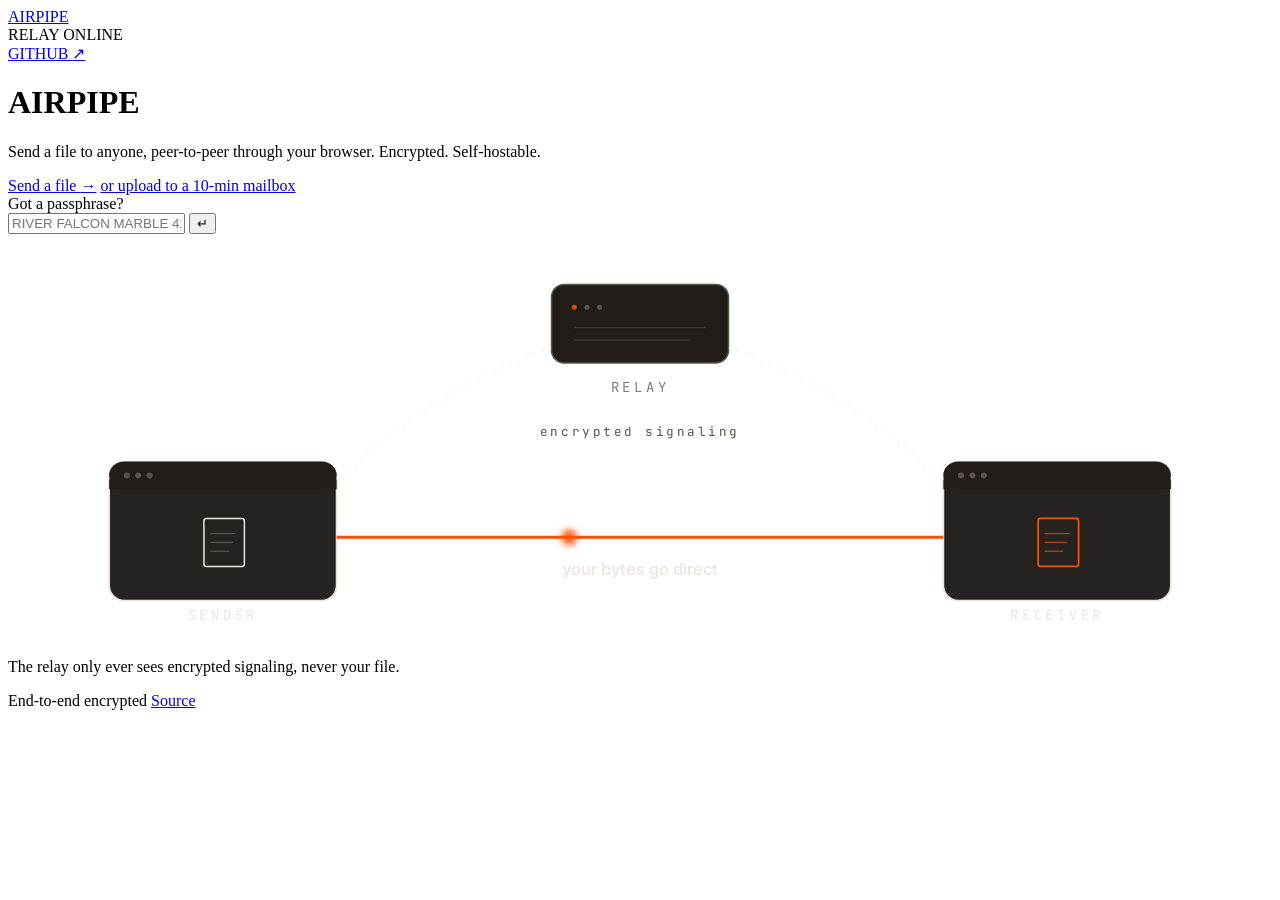
==== cmd/relay/static/index.html @ 1ba38258 "Landing: remove self-host section; compose: add local build Co-Authored-By: Claude Sonnet 4.6 <norep" ====
<!DOCTYPE html>
<html lang="en">
<head>
<meta charset="UTF-8">
<meta name="viewport" content="width=device-width,initial-scale=1">
<title>AirPipe · encrypted file transfer, peer-to-peer</title>
<meta name="description" content="Send a file to anyone, peer-to-peer through your browser. Encrypted. Self-hostable.">
<meta property="og:title" content="AirPipe">
<meta property="og:description" content="Send a file to anyone, peer-to-peer through your browser. Encrypted. Self-hostable.">
<meta property="og:url" content="https://airpipe.sanyamgarg.com">
<meta property="og:type" content="website">
<link rel="icon" type="image/svg+xml" href="/static/favicon.svg?v=20260510a">
<link rel="preconnect" href="https://fonts.googleapis.com">
<link rel="preconnect" href="https://fonts.gstatic.com" crossorigin>
<link href="https://fonts.googleapis.com/css2?family=Inter:wght@400;500;600;700&family=JetBrains+Mono:wght@400;500;600;700&display=swap" rel="stylesheet">
<link rel="stylesheet" href="/static/style.css?v=20260511b">
</head>
<body class="landing-body">

<header class="top-strip">
  <div class="strip-cell brand"><a href="/">AIRPIPE</a></div>
  <div class="strip-cell spacer"></div>
  <div class="strip-cell status live"><span class="dot"></span>RELAY ONLINE</div>
  <a href="https://github.com/Sanyam-G/Airpipe" target="_blank" rel="noopener" class="strip-cell port-btn">GITHUB <span class="arrow">↗</span></a>
</header>

<main class="hero-clean">
  <div class="hero-text">
    <h1 class="hero-mark">AIRPIPE</h1>
    <p class="hero-line">Send a file to anyone, peer-to-peer through your browser. Encrypted. Self-hostable.</p>

    <div class="hero-cta">
      <a href="/live" class="cta cta-primary">Send a file <span class="arrow">→</span></a>
      <a href="/send" class="cta-link">or upload to a 10-min mailbox</a>
    </div>

    <div class="hero-receive">
      <label for="phrase-input">Got a passphrase?</label>
      <div class="hero-phrase">
        <input type="text" id="phrase-input" class="phrase-input" placeholder="RIVER FALCON MARBLE 42" autocomplete="off" spellcheck="false">
        <button class="phrase-go" onclick="submitPhrase()">↵</button>
      </div>
      <div id="phrase-error" class="phrase-error"></div>
    </div>
  </div>

  <div class="hero-diagram">
    <svg viewBox="0 0 1000 320" xmlns="http://www.w3.org/2000/svg" preserveAspectRatio="xMidYMid meet" aria-label="Two devices connected directly. The relay sits above and only sees encrypted signaling.">
      <defs>
        <filter id="softglow" x="-50%" y="-50%" width="200%" height="200%">
          <feGaussianBlur stdDeviation="3"/>
        </filter>
      </defs>

      <!-- relay node, small, top-center -->
      <g class="d-relay">
        <rect x="430" y="40" width="140" height="62" rx="10" fill="#221d19" stroke="#5A534A" stroke-width="1.2"/>
        <circle cx="448" cy="58" r="2" fill="#FF4F00" opacity="0.85"/>
        <circle cx="458" cy="58" r="2" fill="#5A534A"/>
        <circle cx="468" cy="58" r="2" fill="#5A534A"/>
        <line x1="448" y1="74" x2="552" y2="74" stroke="#5A534A" stroke-width="1" opacity="0.5"/>
        <line x1="448" y1="84" x2="540" y2="84" stroke="#5A534A" stroke-width="1" opacity="0.5"/>
        <text x="500" y="125" text-anchor="middle" font-family="JetBrains Mono, monospace" font-size="11" fill="#847C71" letter-spacing="3">RELAY</text>
      </g>

      <!-- signaling lines (dotted, from device tops curving up to relay corners) -->
      <path d="M 260 200 Q 320 130 430 90" fill="none" stroke="#ECE6DC" stroke-width="1.2" stroke-dasharray="3 4" opacity="0.4"/>
      <path d="M 740 200 Q 680 130 570 90" fill="none" stroke="#ECE6DC" stroke-width="1.2" stroke-dasharray="3 4" opacity="0.4"/>

      <!-- subtle "encrypted signaling" label above direct line -->
      <text x="500" y="160" text-anchor="middle" font-family="JetBrains Mono, monospace" font-size="10" fill="#5A534A" letter-spacing="2">encrypted signaling</text>

      <!-- left device card (sender) -->
      <g class="d-device">
        <rect x="80" y="180" width="180" height="110" rx="12" fill="#1B1714" stroke="#ECE6DC" stroke-width="1.4" opacity="0.95"/>
        <rect x="80" y="180" width="180" height="22" rx="12" fill="#221d19" stroke="none"/>
        <rect x="80" y="194" width="180" height="8" fill="#221d19" stroke="none"/>
        <circle cx="94" cy="191" r="2.4" fill="#5A534A"/>
        <circle cx="103" cy="191" r="2.4" fill="#5A534A"/>
        <circle cx="112" cy="191" r="2.4" fill="#5A534A"/>
        <!-- file icon centered -->
        <rect x="155" y="225" width="32" height="38" rx="2" fill="none" stroke="#ECE6DC" stroke-width="1.2"/>
        <line x1="160" y1="237" x2="180" y2="237" stroke="#5A534A" stroke-width="1"/>
        <line x1="160" y1="244" x2="178" y2="244" stroke="#5A534A" stroke-width="1"/>
        <line x1="160" y1="251" x2="175" y2="251" stroke="#5A534A" stroke-width="1"/>
        <text x="170" y="305" text-anchor="middle" font-family="JetBrains Mono, monospace" font-size="11" fill="#ECE6DC" letter-spacing="3">SENDER</text>
      </g>

      <!-- right device card (receiver) -->
      <g class="d-device">
        <rect x="740" y="180" width="180" height="110" rx="12" fill="#1B1714" stroke="#ECE6DC" stroke-width="1.4" opacity="0.95"/>
        <rect x="740" y="180" width="180" height="22" rx="12" fill="#221d19" stroke="none"/>
        <rect x="740" y="194" width="180" height="8" fill="#221d19" stroke="none"/>
        <circle cx="754" cy="191" r="2.4" fill="#5A534A"/>
        <circle cx="763" cy="191" r="2.4" fill="#5A534A"/>
        <circle cx="772" cy="191" r="2.4" fill="#5A534A"/>
        <!-- received file (orange, just arrived) -->
        <rect x="815" y="225" width="32" height="38" rx="2" fill="none" stroke="#FF4F00" stroke-width="1.4"/>
        <line x1="820" y1="237" x2="840" y2="237" stroke="#FF4F00" stroke-width="1" opacity="0.7"/>
        <line x1="820" y1="244" x2="838" y2="244" stroke="#FF4F00" stroke-width="1" opacity="0.7"/>
        <line x1="820" y1="251" x2="835" y2="251" stroke="#FF4F00" stroke-width="1" opacity="0.7"/>
        <text x="830" y="305" text-anchor="middle" font-family="JetBrains Mono, monospace" font-size="11" fill="#ECE6DC" letter-spacing="3">RECEIVER</text>
      </g>

      <!-- direct line: solid orange between devices -->
      <line x1="260" y1="240" x2="740" y2="240" stroke="#FF4F00" stroke-width="2.4"/>

      <!-- single moving dot along the direct line, slow -->
      <circle cx="260" cy="240" r="6" fill="#FF4F00" filter="url(#softglow)">
        <animate attributeName="cx" values="260;740;260" keyTimes="0;0.5;1" dur="6s" repeatCount="indefinite"/>
        <animate attributeName="opacity" values="0;1;1;1;0" keyTimes="0;0.05;0.5;0.95;1" dur="6s" repeatCount="indefinite"/>
      </circle>

      <!-- label below direct line -->
      <text x="500" y="270" text-anchor="middle" font-family="Inter, sans-serif" font-size="13" fill="#ECE6DC" font-weight="500">your bytes go direct</text>
    </svg>
    <p class="how-line">The relay only ever sees encrypted signaling, never your file.</p>
  </div>
</main>

<footer class="bottom-strip">
  <span class="strip-cell">End-to-end encrypted</span>
  <span class="spacer"></span>
  <span class="strip-cell"><a href="https://github.com/Sanyam-G/Airpipe" target="_blank" rel="noopener">Source</a></span>
</footer>

<script>
function $(id){return document.getElementById(id)}
function normalize(p){return p.toUpperCase().trim().replace(/\s+/g,' ')}
async function sha256(s){
  const data=new TextEncoder().encode(s);
  const hash=await crypto.subtle.digest('SHA-256',data);
  return new Uint8Array(hash);
}
function hexEncode(bytes){return Array.from(bytes).map(b=>b.toString(16).padStart(2,'0')).join('')}
function b64urlEncode(bytes){
  let bin='';for(let i=0;i<bytes.length;i++)bin+=String.fromCharCode(bytes[i]);
  return btoa(bin).replace(/\+/g,'-').replace(/\//g,'_').replace(/=+$/,'');
}
async function submitPhrase(){
  const errEl=$('phrase-error');errEl.textContent='';
  const phrase=normalize($('phrase-input').value);
  if(!phrase||phrase.length<5){errEl.textContent='enter the passphrase';return}
  const t=await sha256('airpipe:token:'+phrase);
  const k=await sha256('airpipe:key:'+phrase);
  location.href='/d/'+hexEncode(t.slice(0,8))+'#'+b64urlEncode(k);
}
$('phrase-input').addEventListener('keydown',(e)=>{if(e.key==='Enter')submitPhrase()});

function copyCode(el){
  const text=el.querySelector('code').textContent.trim();
  navigator.clipboard.writeText(text);
  const tag=el.querySelector('.copy-tag');
  if(tag){const orig=tag.textContent;tag.textContent='ok';setTimeout(()=>tag.textContent=orig,1100)}
}
</script>
</body>
</html>
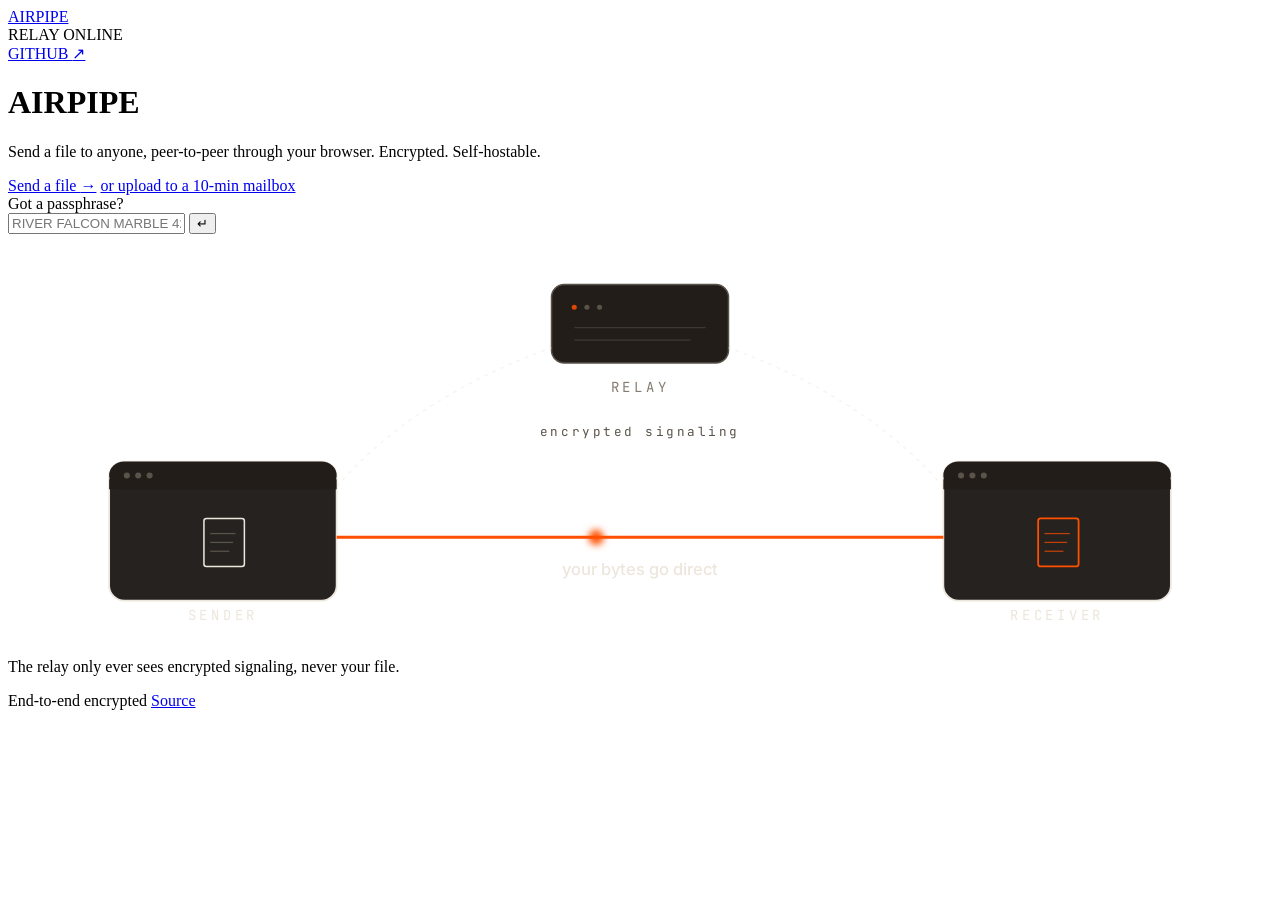
==== commit be8f5a59: "Rebrand: replace all Sanyam references with whaeuser fork identity Module path, CORS defaults, Docke" ====
--- a/cmd/relay/static/index.html
+++ b/cmd/relay/static/index.html
@@ -7,7 +7,7 @@
 <meta name="description" content="Send a file to anyone, peer-to-peer through your browser. Encrypted. Self-hostable.">
 <meta property="og:title" content="AirPipe">
 <meta property="og:description" content="Send a file to anyone, peer-to-peer through your browser. Encrypted. Self-hostable.">
-<meta property="og:url" content="https://airpipe.sanyamgarg.com">
+<meta property="og:url" content="https://pipe.nurdaheim.net">
 <meta property="og:type" content="website">
 <link rel="icon" type="image/svg+xml" href="/static/favicon.svg?v=20260510a">
 <link rel="preconnect" href="https://fonts.googleapis.com">
@@ -21,7 +21,7 @@
   <div class="strip-cell brand"><a href="/">AIRPIPE</a></div>
   <div class="strip-cell spacer"></div>
   <div class="strip-cell status live"><span class="dot"></span>RELAY ONLINE</div>
-  <a href="https://github.com/Sanyam-G/Airpipe" target="_blank" rel="noopener" class="strip-cell port-btn">GITHUB <span class="arrow">↗</span></a>
+  <a href="https://github.com/whaeuser/Airpipe" target="_blank" rel="noopener" class="strip-cell port-btn">GITHUB <span class="arrow">↗</span></a>
 </header>
 
 <main class="hero-clean">
@@ -121,7 +121,7 @@
 <footer class="bottom-strip">
   <span class="strip-cell">End-to-end encrypted</span>
   <span class="spacer"></span>
-  <span class="strip-cell"><a href="https://github.com/Sanyam-G/Airpipe" target="_blank" rel="noopener">Source</a></span>
+  <span class="strip-cell"><a href="https://github.com/whaeuser/Airpipe" target="_blank" rel="noopener">Source</a></span>
 </footer>
 
 <script>
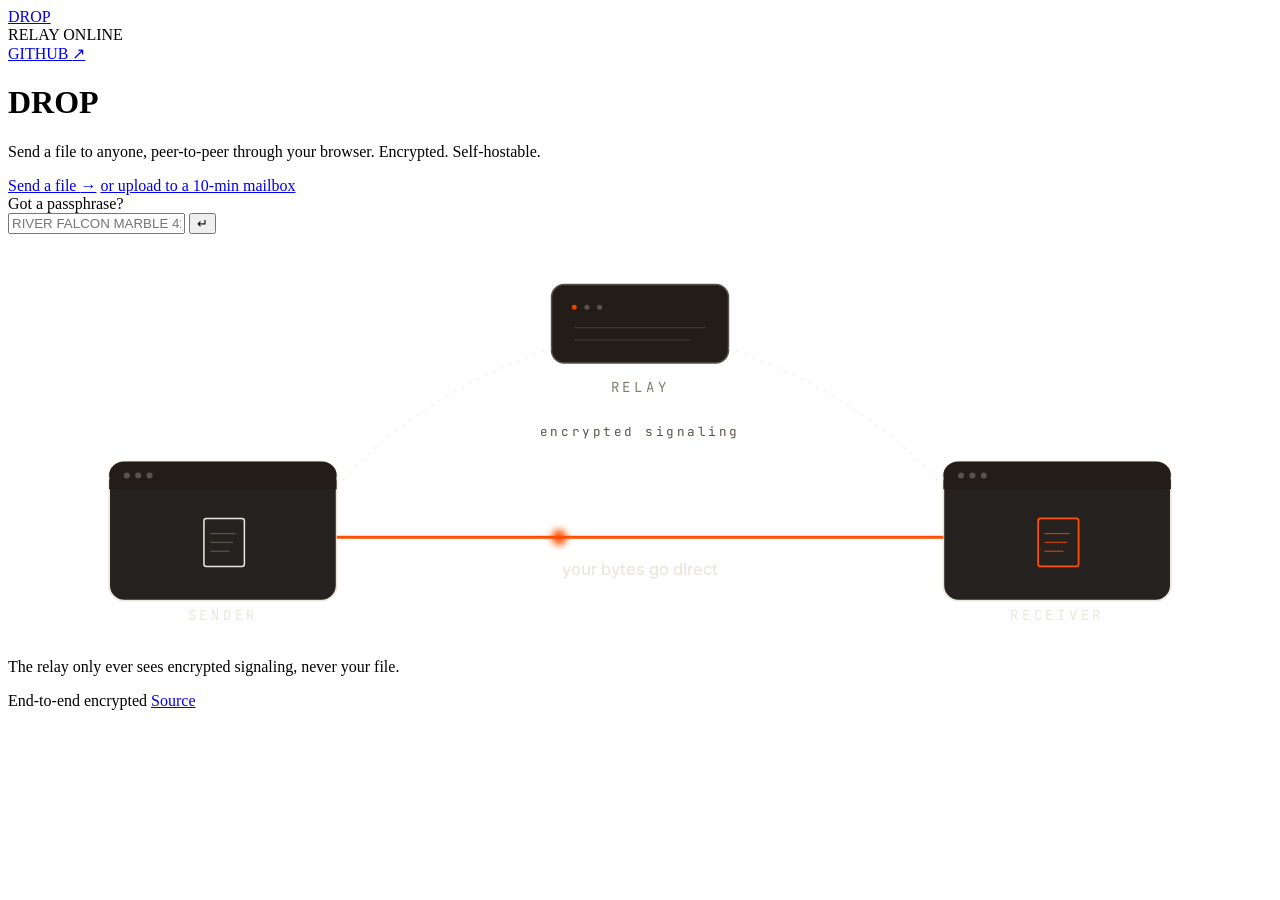
==== commit 8edfd166: "Rebrand: rename project from AirPipe to Drop - Module path: github.com/whaeuser/airpipe → github.com" ====
--- a/cmd/relay/static/index.html
+++ b/cmd/relay/static/index.html
@@ -3,9 +3,9 @@
 <head>
 <meta charset="UTF-8">
 <meta name="viewport" content="width=device-width,initial-scale=1">
-<title>AirPipe · encrypted file transfer, peer-to-peer</title>
+<title>Drop · encrypted file transfer, peer-to-peer</title>
 <meta name="description" content="Send a file to anyone, peer-to-peer through your browser. Encrypted. Self-hostable.">
-<meta property="og:title" content="AirPipe">
+<meta property="og:title" content="Drop">
 <meta property="og:description" content="Send a file to anyone, peer-to-peer through your browser. Encrypted. Self-hostable.">
 <meta property="og:url" content="https://pipe.nurdaheim.net">
 <meta property="og:type" content="website">
@@ -18,7 +18,7 @@
 <body class="landing-body">
 
 <header class="top-strip">
-  <div class="strip-cell brand"><a href="/">AIRPIPE</a></div>
+  <div class="strip-cell brand"><a href="/">DROP</a></div>
   <div class="strip-cell spacer"></div>
   <div class="strip-cell status live"><span class="dot"></span>RELAY ONLINE</div>
   <a href="https://github.com/whaeuser/Airpipe" target="_blank" rel="noopener" class="strip-cell port-btn">GITHUB <span class="arrow">↗</span></a>
@@ -26,7 +26,7 @@
 
 <main class="hero-clean">
   <div class="hero-text">
-    <h1 class="hero-mark">AIRPIPE</h1>
+    <h1 class="hero-mark">DROP</h1>
     <p class="hero-line">Send a file to anyone, peer-to-peer through your browser. Encrypted. Self-hostable.</p>
 
     <div class="hero-cta">
@@ -141,8 +141,8 @@
   const errEl=$('phrase-error');errEl.textContent='';
   const phrase=normalize($('phrase-input').value);
   if(!phrase||phrase.length<5){errEl.textContent='enter the passphrase';return}
-  const t=await sha256('airpipe:token:'+phrase);
-  const k=await sha256('airpipe:key:'+phrase);
+  const t=await sha256('drop:token:'+phrase);
+  const k=await sha256('drop:key:'+phrase);
   location.href='/d/'+hexEncode(t.slice(0,8))+'#'+b64urlEncode(k);
 }
 $('phrase-input').addEventListener('keydown',(e)=>{if(e.key==='Enter')submitPhrase()});
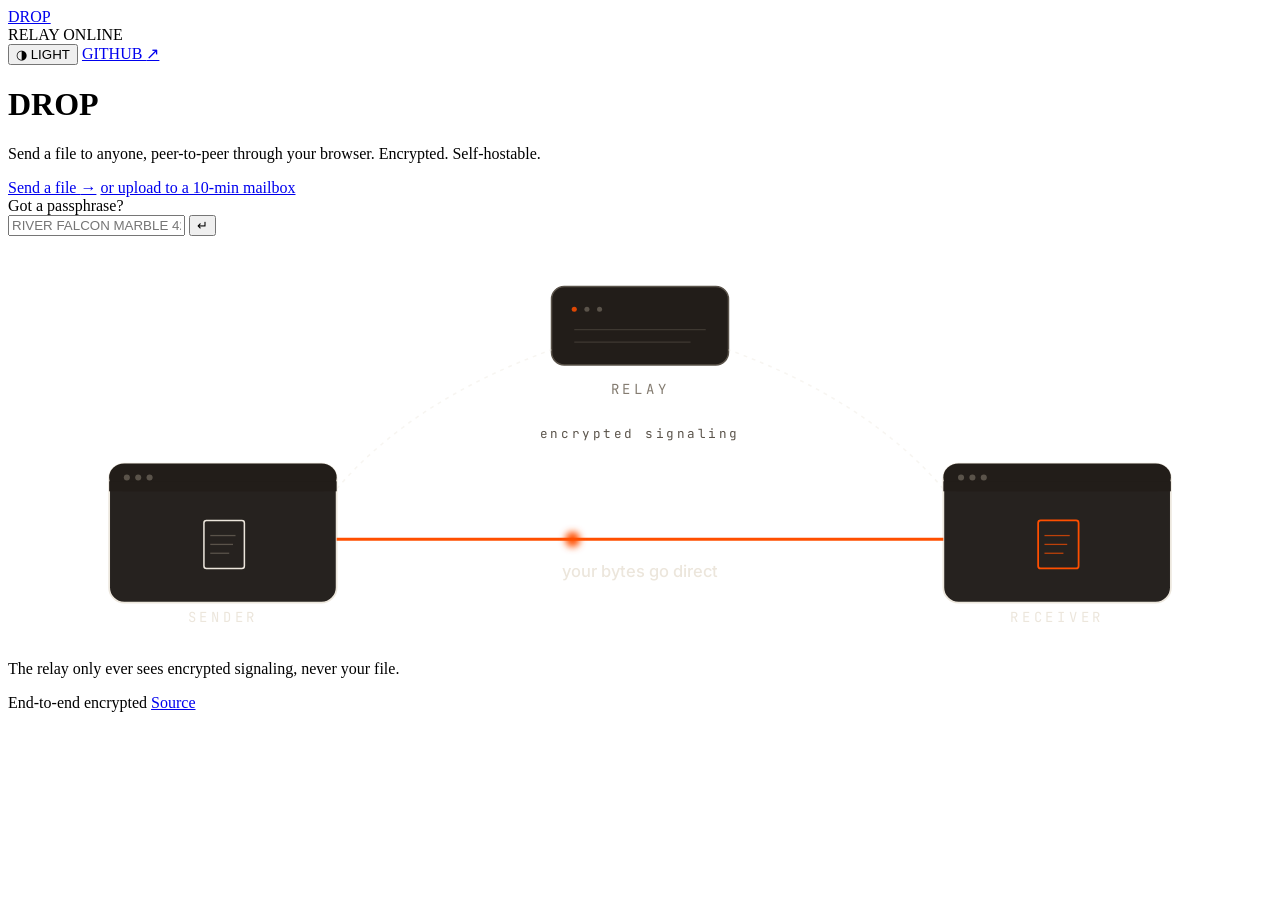
==== commit e78b9171: "Feat: light theme toggle + domain migration to drop.volt-logik.io - Add volt-logik-inspired light th" ====
--- a/cmd/relay/static/index.html
+++ b/cmd/relay/static/index.html
@@ -7,13 +7,15 @@
 <meta name="description" content="Send a file to anyone, peer-to-peer through your browser. Encrypted. Self-hostable.">
 <meta property="og:title" content="Drop">
 <meta property="og:description" content="Send a file to anyone, peer-to-peer through your browser. Encrypted. Self-hostable.">
-<meta property="og:url" content="https://pipe.nurdaheim.net">
+<meta property="og:url" content="https://drop.volt-logik.io">
 <meta property="og:type" content="website">
 <link rel="icon" type="image/svg+xml" href="/static/favicon.svg?v=20260510a">
 <link rel="preconnect" href="https://fonts.googleapis.com">
 <link rel="preconnect" href="https://fonts.gstatic.com" crossorigin>
 <link href="https://fonts.googleapis.com/css2?family=Inter:wght@400;500;600;700&family=JetBrains+Mono:wght@400;500;600;700&display=swap" rel="stylesheet">
 <link rel="stylesheet" href="/static/style.css?v=20260511b">
+<link rel="stylesheet" href="/static/style-light.css?v=20260516a">
+<script>(function(){var t=localStorage.getItem('drop-theme');if(t==='light')document.documentElement.setAttribute('data-theme','light')})();</script>
 </head>
 <body class="landing-body">
 
@@ -21,6 +23,7 @@
   <div class="strip-cell brand"><a href="/">DROP</a></div>
   <div class="strip-cell spacer"></div>
   <div class="strip-cell status live"><span class="dot"></span>RELAY ONLINE</div>
+  <button id="theme-toggle" class="strip-cell theme-toggle" aria-label="Toggle light/dark theme">◑ LIGHT</button>
   <a href="https://github.com/whaeuser/Airpipe" target="_blank" rel="noopener" class="strip-cell port-btn">GITHUB <span class="arrow">↗</span></a>
 </header>
 
@@ -147,6 +150,18 @@
 }
 $('phrase-input').addEventListener('keydown',(e)=>{if(e.key==='Enter')submitPhrase()});
 
+(function(){
+  var btn=$('theme-toggle');
+  function upd(){var l=document.documentElement.getAttribute('data-theme')==='light';btn.textContent=l?'◐ DARK':'◑ LIGHT';}
+  btn.addEventListener('click',function(){
+    var l=document.documentElement.getAttribute('data-theme')==='light';
+    if(l){document.documentElement.removeAttribute('data-theme');localStorage.setItem('drop-theme','dark');}
+    else{document.documentElement.setAttribute('data-theme','light');localStorage.setItem('drop-theme','light');}
+    upd();
+  });
+  upd();
+})();
+
 function copyCode(el){
   const text=el.querySelector('code').textContent.trim();
   navigator.clipboard.writeText(text);
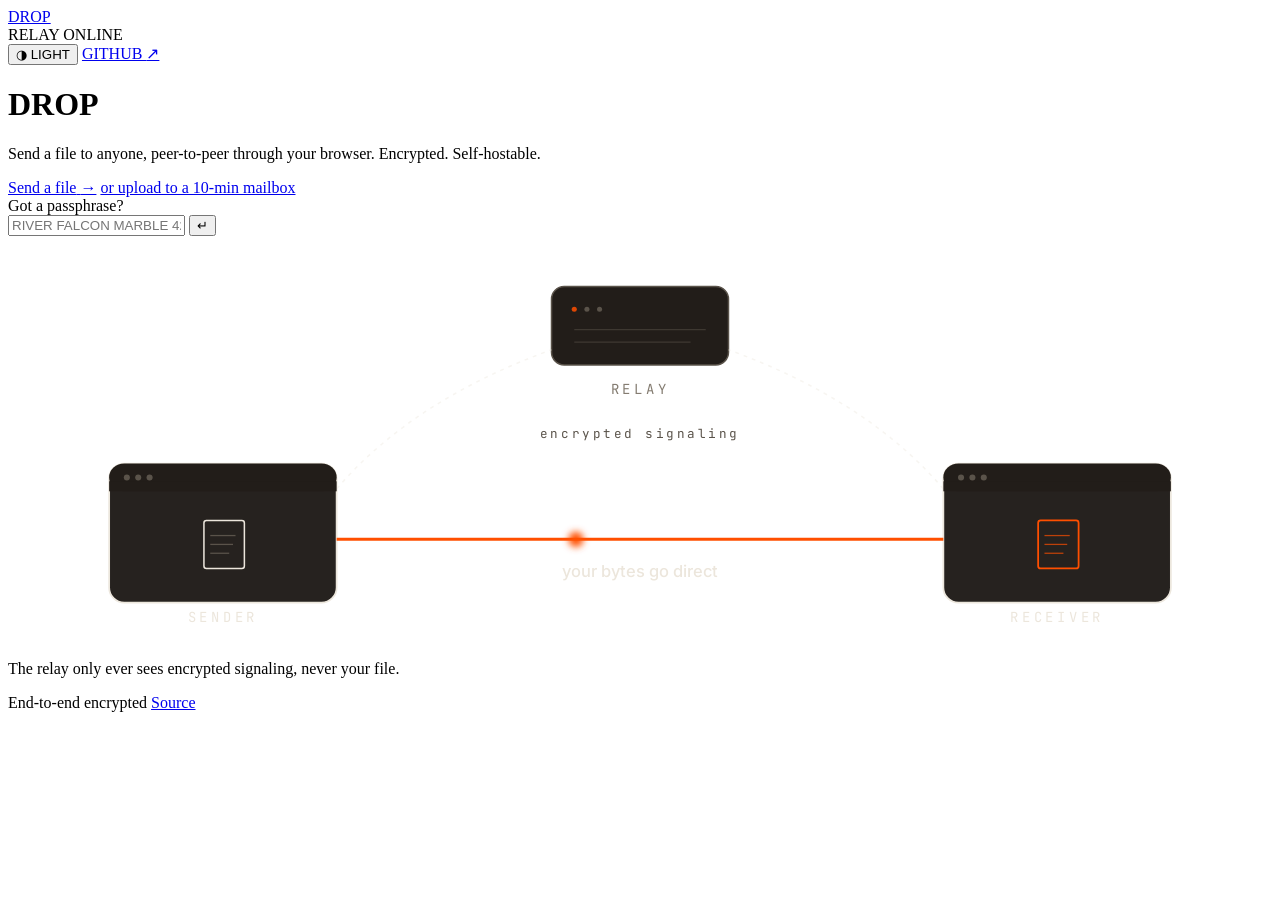
==== commit 62b25c4c: "Feat: i18n (EN/DE), CSP wildcard subdomain, iframe-Modus - CSP frame-ancestors: https://drop.volt-lo" ====
--- a/cmd/relay/static/index.html
+++ b/cmd/relay/static/index.html
@@ -3,7 +3,7 @@
 <head>
 <meta charset="UTF-8">
 <meta name="viewport" content="width=device-width,initial-scale=1">
-<title>Drop · encrypted file transfer, peer-to-peer</title>
+<title data-i18n="title_index">Drop · encrypted file transfer, peer-to-peer</title>
 <meta name="description" content="Send a file to anyone, peer-to-peer through your browser. Encrypted. Self-hostable.">
 <meta property="og:title" content="Drop">
 <meta property="og:description" content="Send a file to anyone, peer-to-peer through your browser. Encrypted. Self-hostable.">
@@ -16,13 +16,14 @@
 <link rel="stylesheet" href="/static/style.css?v=20260511b">
 <link rel="stylesheet" href="/static/style-light.css?v=20260516a">
 <script>(function(){var t=localStorage.getItem('drop-theme');if(t==='light')document.documentElement.setAttribute('data-theme','light')})();</script>
+<script src="/static/i18n.js?v=20260516b"></script>
 </head>
 <body class="landing-body">
 
 <header class="top-strip">
   <div class="strip-cell brand"><a href="/">DROP</a></div>
   <div class="strip-cell spacer"></div>
-  <div class="strip-cell status live"><span class="dot"></span>RELAY ONLINE</div>
+  <div class="strip-cell status live"><span class="dot"></span><span data-i18n="relay_online">RELAY ONLINE</span></div>
   <button id="theme-toggle" class="strip-cell theme-toggle" aria-label="Toggle light/dark theme">◑ LIGHT</button>
   <a href="https://github.com/whaeuser/Airpipe" target="_blank" rel="noopener" class="strip-cell port-btn">GITHUB <span class="arrow">↗</span></a>
 </header>
@@ -30,15 +31,15 @@
 <main class="hero-clean">
   <div class="hero-text">
     <h1 class="hero-mark">DROP</h1>
-    <p class="hero-line">Send a file to anyone, peer-to-peer through your browser. Encrypted. Self-hostable.</p>
+    <p class="hero-line" data-i18n="hero_line">Send a file to anyone, peer-to-peer through your browser. Encrypted. Self-hostable.</p>
 
     <div class="hero-cta">
-      <a href="/live" class="cta cta-primary">Send a file <span class="arrow">→</span></a>
-      <a href="/send" class="cta-link">or upload to a 10-min mailbox</a>
+      <a href="/live" class="cta cta-primary"><span data-i18n="cta_send">Send a file</span> <span class="arrow">→</span></a>
+      <a href="/send" class="cta-link" data-i18n="cta_mailbox">or upload to a 10-min mailbox</a>
     </div>
 
     <div class="hero-receive">
-      <label for="phrase-input">Got a passphrase?</label>
+      <label for="phrase-input" data-i18n="phrase_label">Got a passphrase?</label>
       <div class="hero-phrase">
         <input type="text" id="phrase-input" class="phrase-input" placeholder="RIVER FALCON MARBLE 42" autocomplete="off" spellcheck="false">
         <button class="phrase-go" onclick="submitPhrase()">↵</button>
@@ -71,7 +72,7 @@
       <path d="M 740 200 Q 680 130 570 90" fill="none" stroke="#ECE6DC" stroke-width="1.2" stroke-dasharray="3 4" opacity="0.4"/>
 
       <!-- subtle "encrypted signaling" label above direct line -->
-      <text x="500" y="160" text-anchor="middle" font-family="JetBrains Mono, monospace" font-size="10" fill="#5A534A" letter-spacing="2">encrypted signaling</text>
+      <text x="500" y="160" text-anchor="middle" font-family="JetBrains Mono, monospace" font-size="10" fill="#5A534A" letter-spacing="2" data-i18n="svg_signaling">encrypted signaling</text>
 
       <!-- left device card (sender) -->
       <g class="d-device">
@@ -115,14 +116,14 @@
       </circle>
 
       <!-- label below direct line -->
-      <text x="500" y="270" text-anchor="middle" font-family="Inter, sans-serif" font-size="13" fill="#ECE6DC" font-weight="500">your bytes go direct</text>
+      <text x="500" y="270" text-anchor="middle" font-family="Inter, sans-serif" font-size="13" fill="#ECE6DC" font-weight="500" data-i18n="svg_direct">your bytes go direct</text>
     </svg>
-    <p class="how-line">The relay only ever sees encrypted signaling, never your file.</p>
+    <p class="how-line" data-i18n="how_line">The relay only ever sees encrypted signaling, never your file.</p>
   </div>
 </main>
 
 <footer class="bottom-strip">
-  <span class="strip-cell">End-to-end encrypted</span>
+  <span class="strip-cell" data-i18n="footer_enc">End-to-end encrypted</span>
   <span class="spacer"></span>
   <span class="strip-cell"><a href="https://github.com/whaeuser/Airpipe" target="_blank" rel="noopener">Source</a></span>
 </footer>
@@ -143,7 +144,7 @@
 async function submitPhrase(){
   const errEl=$('phrase-error');errEl.textContent='';
   const phrase=normalize($('phrase-input').value);
-  if(!phrase||phrase.length<5){errEl.textContent='enter the passphrase';return}
+  if(!phrase||phrase.length<5){errEl.textContent=t('js_phrase_err');return}
   const t=await sha256('drop:token:'+phrase);
   const k=await sha256('drop:key:'+phrase);
   location.href='/d/'+hexEncode(t.slice(0,8))+'#'+b64urlEncode(k);
@@ -152,7 +153,7 @@
 
 (function(){
   var btn=$('theme-toggle');
-  function upd(){var l=document.documentElement.getAttribute('data-theme')==='light';btn.textContent=l?'◐ DARK':'◑ LIGHT';}
+  function upd(){var l=document.documentElement.getAttribute('data-theme')==='light';btn.textContent=l?t('theme_dark'):t('theme_light');}
   btn.addEventListener('click',function(){
     var l=document.documentElement.getAttribute('data-theme')==='light';
     if(l){document.documentElement.removeAttribute('data-theme');localStorage.setItem('drop-theme','dark');}
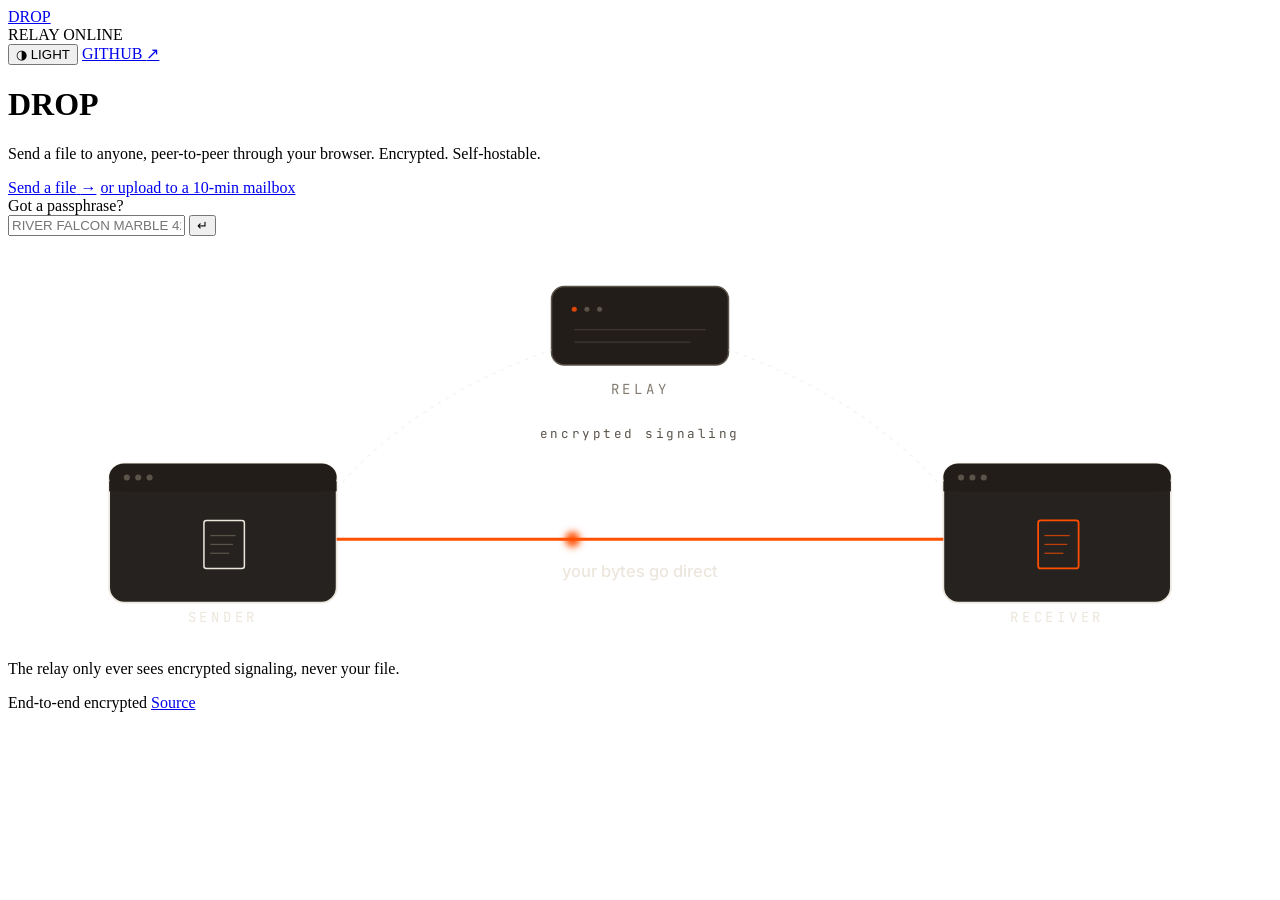
==== commit 282f786f: "Feat: internal relay instance for authenticated users - Add drop-relay-internal service (port 8089) " ====
--- a/cmd/relay/static/index.html
+++ b/cmd/relay/static/index.html
@@ -16,6 +16,7 @@
 <link rel="stylesheet" href="/static/style.css?v=20260511b">
 <link rel="stylesheet" href="/static/style-light.css?v=20260516a">
 <script>(function(){var t=localStorage.getItem('drop-theme');if(t==='light')document.documentElement.setAttribute('data-theme','light')})();</script>
+<script src="/static/config.js"></script>
 <script src="/static/i18n.js?v=20260516b"></script>
 </head>
 <body class="landing-body">
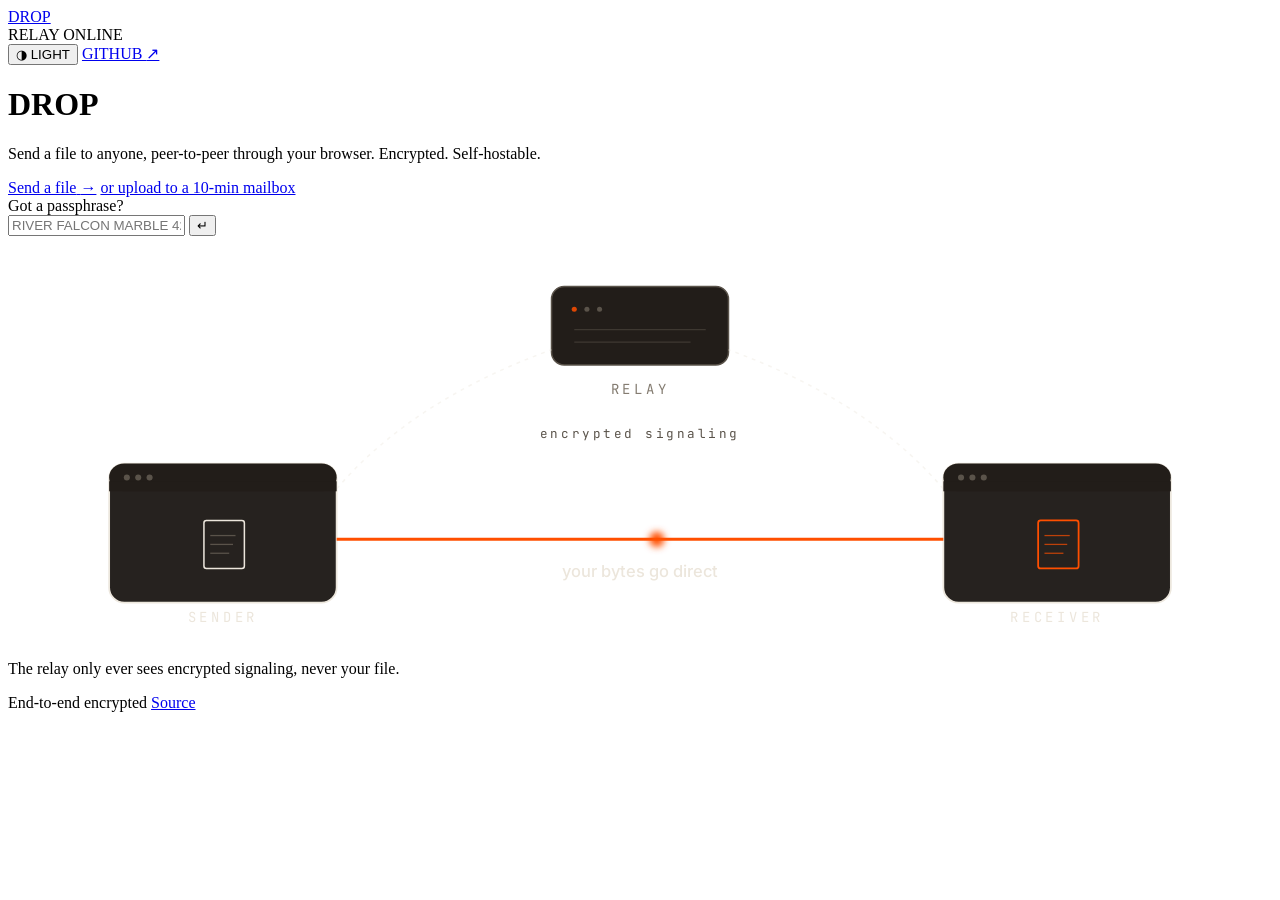
==== commit c22edb99: "Fix: timeout on live-receive wait, green relay-online indicator Receiver page hung forever on "waiti" ====
--- a/cmd/relay/static/index.html
+++ b/cmd/relay/static/index.html
@@ -13,7 +13,7 @@
 <link rel="preconnect" href="https://fonts.googleapis.com">
 <link rel="preconnect" href="https://fonts.gstatic.com" crossorigin>
 <link href="https://fonts.googleapis.com/css2?family=Inter:wght@400;500;600;700&family=JetBrains+Mono:wght@400;500;600;700&display=swap" rel="stylesheet">
-<link rel="stylesheet" href="/static/style.css?v=20260511b">
+<link rel="stylesheet" href="/static/style.css?v=20260809a">
 <link rel="stylesheet" href="/static/style-light.css?v=20260516a">
 <script>(function(){var t=localStorage.getItem('drop-theme');if(t==='light')document.documentElement.setAttribute('data-theme','light')})();</script>
 <script src="/static/config.js"></script>
